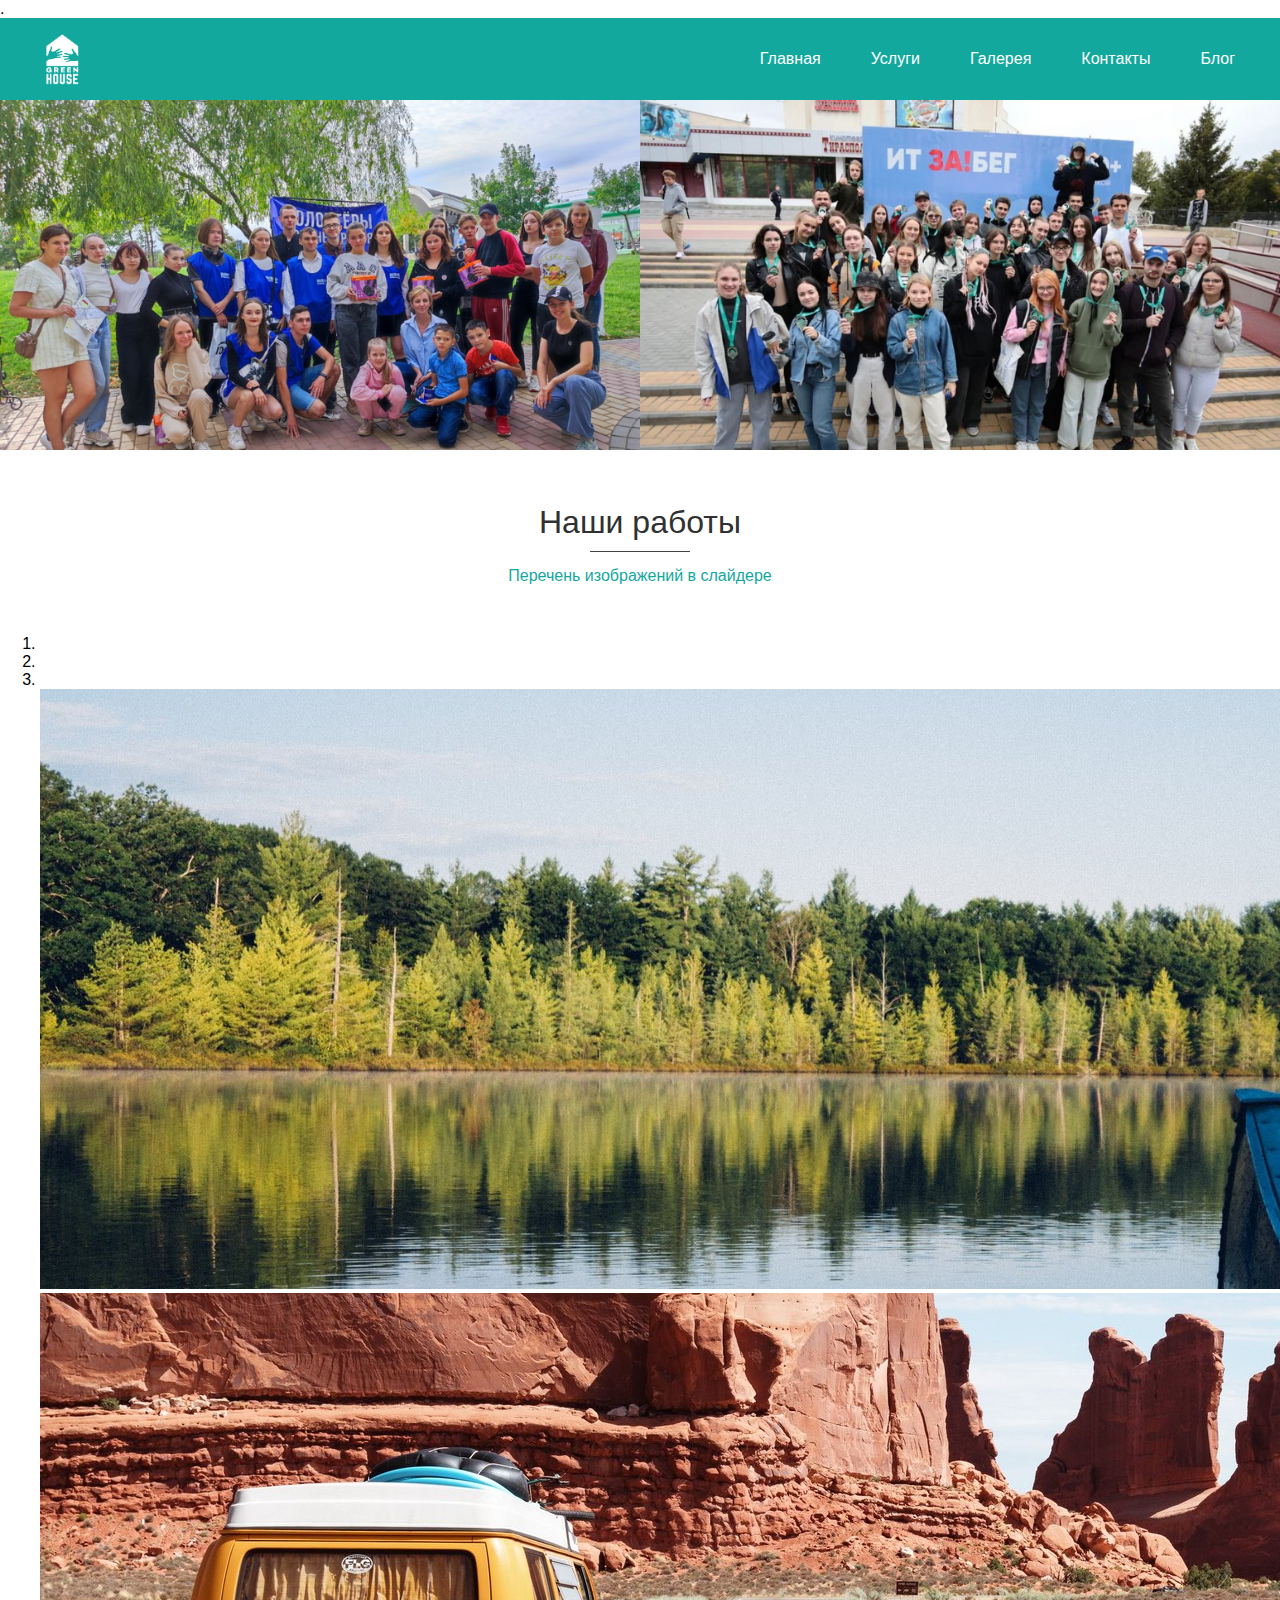
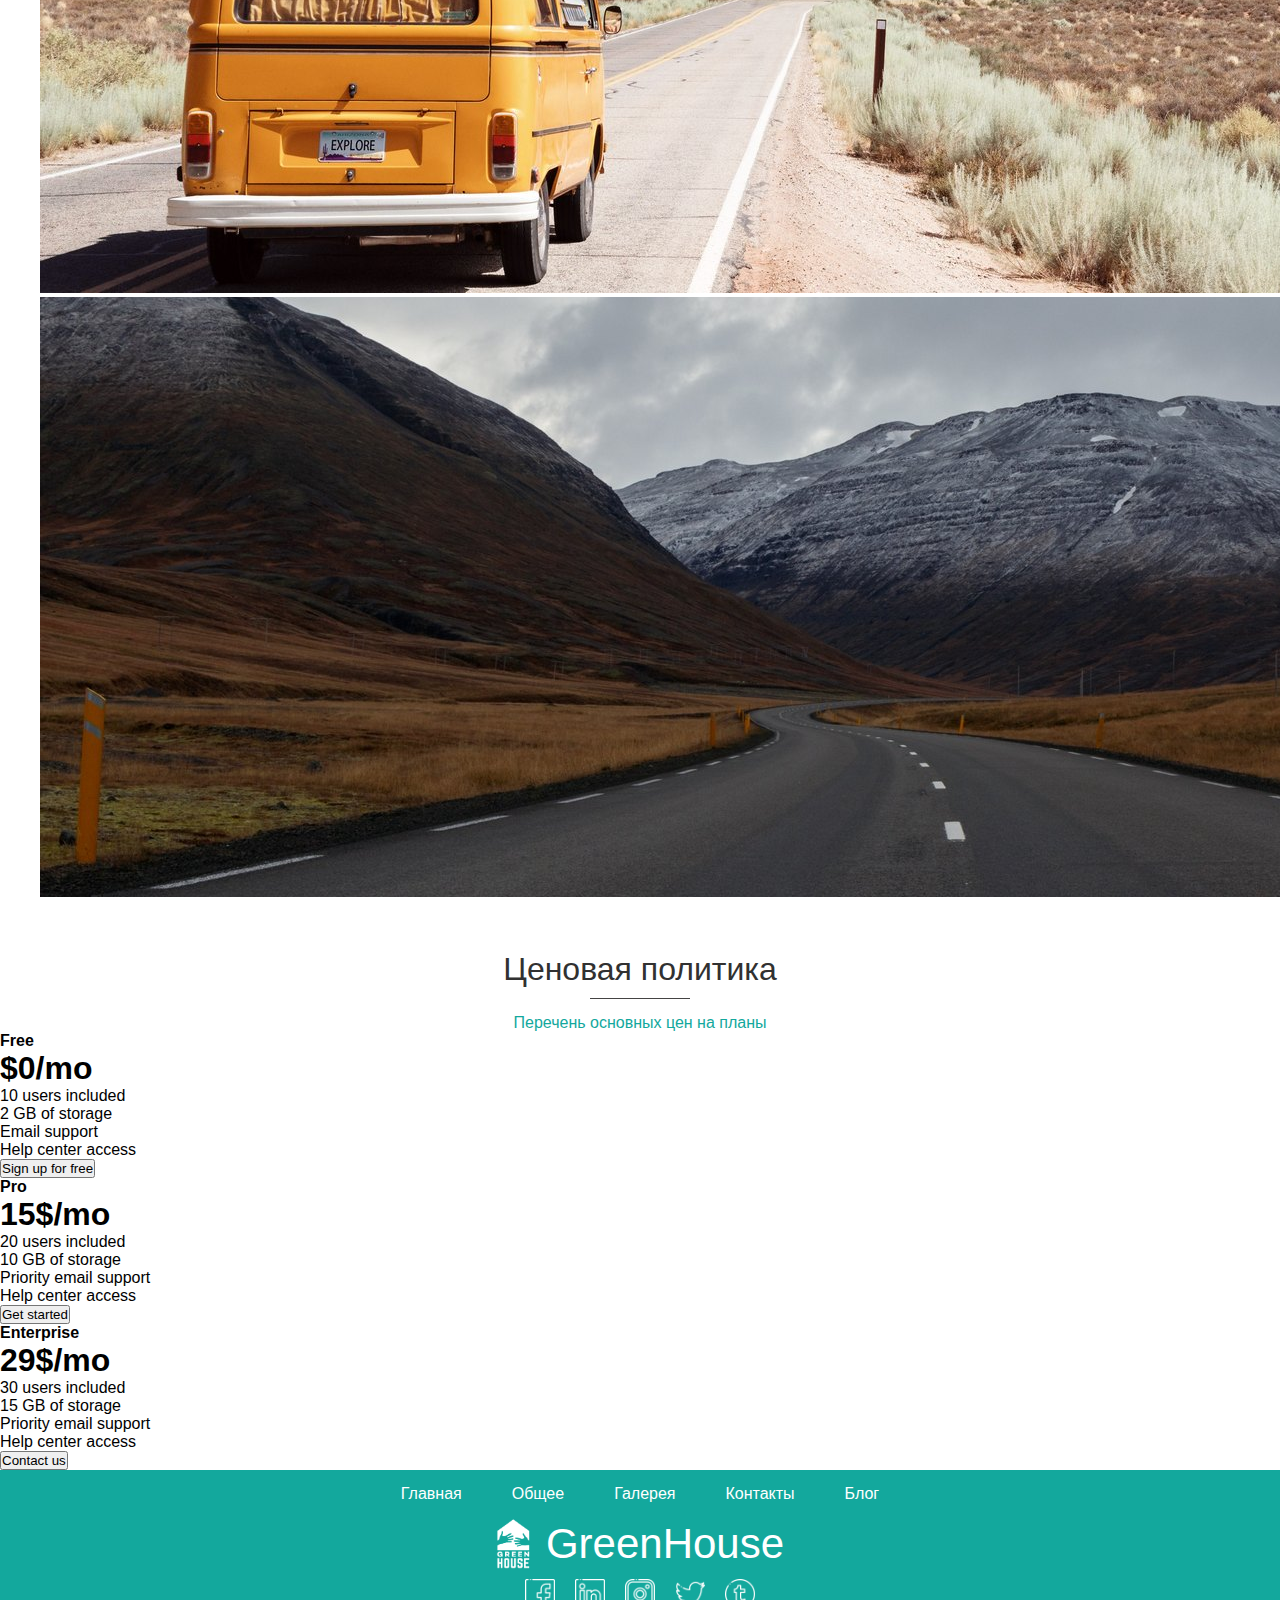
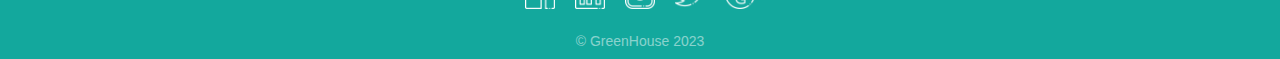
==== gallery.html @ 98537b4e "первая фиксация" ====
<!DOCTYPE html>
<html lang="ru">
<head>
   <meta charset="UTF-8">
   <meta http-equiv="X-UA-Compatible" content="IE=edge">
   <meta name="viewport" content="width=device-width, initial-scale=1">
   <title>GreenHouse</title>
   <link rel = "stylesheet" type = "text/css" href = "css/style.css">
        <link rel = "stylesheet" type = "text/css" href = "css/fonts.css">
        <link rel = "stylesheet" type = "text/css" href = "css/blog.css">
        <link rel = "stylesheet" type = "text/css" href = "css/gallery.css">
   <link href="https://fonts.googleapis.com/css?family=Ro-boto:300,400,500&display=swap&subset=cyrillic" rel="stylesheet">.
   <script src = "https://code.jquery.com/jquery-3.6.0.min.js"></script>
   <link rel="stylesheet" href="https://stackpath.bootstrapcdn.com/bootstrap/5.0.0-alpha2/css/bootstrap.min.css" integrity="sha384-DhY6onE6f3zzKbjUPRc2hOzGAdEf4/Dz+WJwBvEYL/lkkIsI3ihufq9hk9K4lVoK" crossorigin="anonymous"><!-- bootstar для Для CSS-->
   <meta name = "viewport" content="width=device-width,initial-scale=1">
   <script src = "js/script.js"></script>
   <script src = "js/popup.js"></script>
   <script src = "js/counter.js"></script>
   <script src = "js/blog.js"></script>
   <script src = "js/slider.js"></script>
   <a href="#" title="На главную" target="_blank"></a>
</head>

  <body>
   <header>


     <nav id= "myTopnav" >
       <img src="img/1.png" alt="Логотип сайта">
       <ul  class = "menu">
        <li><a href = "index.html" class = "header-menu-element" title = "На главную">Главная</a></li>
        <li><a href = "#services" class = "header-menu-element" data-link = "services" title = "Об услугах">Услуги</a></li>
        <li><a href = "gallery.html" class = "header-menu-element"  title = "Фотогалерея">Галерея</a></li>
        <li><a href = "contacts.html" class = "header-menu-element" title = "Контактные данные">Контакты</a></li>
       <li><a href = "blog.html" class = "header-menu-element" title = "Блог">Блог</a></li>
       </ul>
       <div id = "hamburger" class = "icon">&#9776;</div>
     </nav>
   </header>
   <main>
       <section id = "top">
           <img class = "top-image" src = "img/01.png" alt = "Обложка страницы">
       </section>
    </section>
     
    <section class = "slider-section">
        <h1 class = "main-title">Наши работы</h1>
        <div class = "delimeter"></div>
        <p class = "main-title-description">Перечень изображений в слайдере</p>
        <div id = "carouselExampleIndicators" class = "carousel slide" data-ride = "carousel">
            <ol class="carousel-indicators">
                <li data-target = "#carouselExampleIndicators" data-slide-to = "0" class = "active"></li>
                <li data-target = "#carouselExampleIndicators" data-slide-to = "1"></li>
                <li data-target = "#carouselExampleIndicators" data-slide-to = "2"></li>
            </ol>
            <div class = "carousel-inner">
                <div class = "carousel-item active">
                    <img class = "d-block w-100" src = "img/slider/bootstrap01.jpg" alt = "...">
                </div>
                <div class="carousel-item">
                    <img class = "d-block w-100" src = "img/slider/bootstrap02.jpg" alt = "...">
                </div>
                <div class="carousel-item">
                    <img class = "d-block w-100" src = "img/slider/bootstrap03.jpg" alt = "...">
                </div>  
            </div>
            <!--Добавление инструментов управления слайдером-->
            <a href = "#carouselExampleIndicators" class = "carousel-control-prev" role = "button" data-slide = "prev">
                <span class="carousel-control-prev-icon" aria-hidden = "true"></span>
                <span class="visuality-hidden"></span>
            </a>
            <a href = "#carouselExampleIndicators" class = "carousel-control-next" role = "button" data-slide = "next">
                <span class="carousel-control-next-icon" aria-hidden = "true"></span>
                <span class="visuality-hidden"></span>
            </a>
        </div>
    </section>
    <section class="container">
        <h1 class = "main-title">Ценовая политика</h1>
        <div class = "delimeter"></div>
        <p class = "main-title-description">Перечень основных цен на планы</p>
        <div class="row row-cols-1 row-cols-md-3 my-5 text-center"><!--Добавление инструментов управления слайдером ? Класс mb-3 – устанавливает стиль margin-bottomравный 1rem. 
            Единица rem задаёт размер относительно размера шрифта элемента <html>.-->
            <div class="col">
                <div class="card mb-4 rounded-3 shadow-sm">
                    <div class="card-header py-3">
                    <h4 class="my-0 fw-normal">Free</h4>
                </div>
                <div class="card-body">
                    <h1 class="card-title pricing-card-title">$0/mo<small class="text-muted fw-light"></small></h1>
                    <ul class="list-unstyled mt-3 mb-4">
                        <li>10 users included</li>
                        <li>2 GB of storage</li>
                        <li>Email support</li>
                        <li>Help center access</li>
                    </ul>
                    <button type="button" class="w-100 btn btn-lg btn-outline-primary">Sign up for free</button>
                </div>
            </div>
        </div>
        <div class="col">
            <div class="card mb-4 rounded-3 shadow-sm">
                <div class="card-header py-3">
                    <h4 class="my-0 fw-normal">Pro</h4>
                </div>
                <div class="card-body">
                    <h1 class="card-title pricing-card-title">15$/mo</small></h1>
                    <ul class="list-unstyled mt-3 mb-4">
                        <li>20 users included</li>
                        <li>10 GB of storage</li>
                        <li>Priority email support</li>
                        <li>Help center access</li>
                    </ul>
                <button type="button" class="w-100 btn btn-lg btn-primary">Get started</button>
                </div>
            </div>
        </div>
        <div class="col">
            <div class="card mb-4 rounded-3 shadow-sm border-primary">
                <div class="card-header py-3 text-white bg-primary border-primary">
                    <h4 class="my-0 fw-normal">Enterprise</h4>
                </div>
            <div class="card-body">
                <h1 class="card-title pricing-card-title">29$/mo</h1>
                <ul class="list-unstyled mt-3 mb-4">
                    <li>30 users included</li>
                    <li>15 GB of storage</li>
                    <li>Priority email support</li>
                    <li>Help center access</li>
                </ul>
                <button type="button" class="w-100 btn btn-lg btn-primary">Contact us</button>
            </div>
        </div>
    </div>
    </div>
    </section>
</main>
   <footer>
       <nav id = "myTopnav">
        <ul class = "menu">
            <li><a href = "index.html" class = "menu-element"  title = "На главную">Главная</a></li>
            <li><a href = "#services" class = "menu-element" data-link = "services" title = "Общая информация">Общее</a></li>
            <li><a href = "gallery.html" class = "menu-element"  title = "Фотогалерея">Галерея</a></li>
            <li><a href = "contacts.html" class = "menu-element" title = "Контактная информация">Контакты</a></li>
            <li><a href = "blog.html" class = "menu-element" title = "Блог">Блог</a></li>
           </ul>
       </nav>
       <div class="brand"><!--добавим бренд сайта под меню-->
           <img src = "img/1.png" alt = "Логотип сайта">
           <span>GreenHouse</span>
       </div>
       <div class = "social"> <!--добавим ссылки на социальные сети в виде брендовых иконок.-->
           <a href = "#" title = "Facebook" target = "_blank">
               <img class = "social-img" src = "img/social/001-facebook.png" alt = "Facebook">
           </a>
           <a href = "#" title = "LinkedIn" target = "_blank">
               <img class = "social-img" src = "img/social/004-linkedin.png" alt = "LinkedIn">
           </a>
           <a href = "#" title = "Instagram" target = "_blank">
               <img class = "social-img" src = "img/social/005-instagram.png" alt = "Instagram">
           </a>
           <a href = "#" title = "Twitter" target = "_blank">
               <img class = "social-img" src = "img/social/007-twitter.png" alt = "Twitter">
           </a>
           <a href = "#" title = "Tumblr" target = "_blank">
               <img class = "social-img" src = "img/social/010-tumblr.png" alt = "Tumblr">
           </a>
       </div>
       <div class = "copyright">&#169; GreenHouse 2023</div><!--добавим строку копирайта:-->
   </footer>
   <script src="https://stackpath.bootstrapcdn.com/bootstrap/5.0.0-alpha2/js/bootstrap.bundle.min.js" integrity="sha384-
   BOsAfwzjNJHrJ8cZidOg56tcQWfp6y72vEJ8xQ9w6Quywb24iOsW913URv1IS4GD" crossorigin="anonymous"></script><!-- bootstar для Для JavaScript-->
      
  
 </body>
</html>
---- css/style.css ----
* {
   margin: 0;
   padding: 0;
   box-sizing: border-box;
}
body{
   font-family: "OpenSans-Light", Helvetica, Arial, sans-serif;
   width: 100%;
}
header{
   background: #13A89D;
   position: sticky;
   top: 0;
   z-index: 1;
}
header nav,
footer nav{
   display: flex;
   justify-content: space-between;
   max-width: 1250px;
   margin: auto;
   padding: 0 30px;
}
nav img{
   width: 35px;
   padding: 15px 0;
}
header ul,
footer ul{
   font-family: "Roboto", "OpenSans-Light", Helvetica, Arial, sans-serif;
   font-weight: 300;
   display: flex;
   justify-content: flex-end;
   align-items: center;
   flex: 1;
}
header li,
footer li{
   display: inline-block;
   padding: 0 0 0 50px;
   color: #ffffff;
}
header nav img{
   width: 35px;
   padding: 15px 0;
}
header nav a,
footer nav a{
   color: #ffffff;
   text-decoration: none;
   border-bottom: 1px solid transparent;
   transition: border 250ms ease-in-out;
}
header nav a:hover,
footer nav a:hover{
   border-bottom: 1px solid #ffffff;
}
footer ul{
   justify-content: center;
}
.top-image{
   width: 100%;
}
.top-image-sub
{
   height: 15px;
   object-fit: cover;
}
.services{
   text-align: center;
   margin: 50px 0;
  }
.main-title{
   text-align: center;
   font-size: 32px;
   font-weight: 400;
   color: #313131;
  }
.delimeter{
   width: 100px;
   margin: 10px auto 15px;
   height: 1px;
   background: rgba(3, 1, 2, 0.74);
}
.main-title-description{
   color: #13A89D;
   text-align: center;
}
.services p{
   color: #000000;
}
.services-container{
   margin: 25px 0;
   display: flex;
   justify-content: center;
}
.container-row{
   text-align: center;
   max-width: 960px;
   margin: 0 auto;
   display: flex;
   justify-content: space-between;
   flex-wrap: wrap;
   padding: 0 30px;
}
.row-item{
   width: 30%;
   opacity: 0.75;
   padding: 15px;
}
.row-item img{
   width: 90px;
   opacity: 0.75;
}
.row-item h2{
   font-weight: 400;
   font-size: 26px;
   margin: 8px 0;
}
.icon{
   display: none;
}
@media screen and (max-width: 992px){
   .row-item{
       width: 45%;
   }
   .icon{
       display: flex;
       margin: auto 0;
       color: white;
       padding: 5px 10px;
       cursor: pointer;
       border: 1px solid white;
       border-radius: 4px;
       font-size: 20px;
   }
   nav li{
       display: none;
       padding: 0 15px;
   }
   .portfolio-item{
       width: 50%;
   }
   header nav li{
       display: none;
       padding: 15px 0;
   }
   header ul{
       position: absolute;
       left: 0;
       right: 0;
       background: #13A89D;
       height: 0;
       top: 57px;
       transition: all 250ms ease-in-out;
       flex-direction: column;
   }
   .responsive ul{
       height: 200px;
   }
   .responsive li{
       display: inline-block;
   }
}
@media screen and (max-width: 768px){
   .container-row{
       flex-direction: column;
   }
   .row-item{
       width: unset;
   }
}
@media screen and (max-width: 576px) {
   .portfolio-item{
       width: 100%;
   }
   .contact-form .col:nth-child(odd){
       border: 1px solid #afafaf;
   }
   .contact-form .col{
       width: 100%;
       margin-bottom: 15px;
   }
   .contact-form .submit{
       font-size: 14px;
   }
}
.portfolio-container{
   margin: 50px 0;
   display: flex;
   flex-wrap: wrap;
}
.portfolio-item{
   background-size: cover;
   background-position: center;
   width: 33.33%;
   height: 250px;
   display: flex;
   align-items: center;
}
.description-container{
   padding: 20px;
   display: flex;
   flex-direction: column;
   justify-content: center;
   text-align: center;
   opacity: 0;
   height: 0;
   background: #2d2f31;
   transition: all 250ms ease-in-out;
}
.portfolio-item:hover .description-container{
   opacity: 0.8;
   height: 100%;
}
.portfolio-title,
.portfolio-description{
   color: white;
}
.portfolio-title{
   font-weight: 400;
   font-size: 22px;
   margin-bottom: 5px;
}
.overlay{
   margin: 80px 0;/* стили для секции и кнопки, чтобы изменить её стандартный вид*/
   padding: 80px 30px;
   background: #13A89D;
   background:  url('../img/001.JPG') no-repeat;
   background-size: cover;
   text-align: center;
   background-attachment: fixed;/*статичная обложка*/
   position: relative;
   z-index: 1;
}
.overlay::before{
   position: absolute;
   top: 0;
   left: 0;
   width: 100%;
   height: 100%;
   background: #081828;
   content: "";
   transition: all .4s ease;
   opacity: .7;
   z-index: -1;
}
.common-button{
   border: 1px solid #2d2f31;
   background-color: transparent;
   padding: 15px 25px;
   border-radius: 4px;
   color: #2d2f31;
   font-size: 20px;
   cursor: pointer;
   margin-top: 30px;
   transition: all 250ms ease;
}
.common-button:hover{
   color: #fff;
   background-color: #2d2f31;
}
.black-back .common-button{
   border-color: rgba(0, 0, 0, 0.74);
   color: #dfdfdf;
}
.black-back .common-button:hover{
   color: #fff;
   background-color:#13A89D;
}
.black-back .main-title{
   color: #fff;
}
.black-back .main-title-description{
   color: #fff;
}
.contact-form{
   max-width: 960px;
   padding: 0 30px;
   margin: 50px auto;
   display: flex;
   justify-content: space-between;
   flex-wrap: wrap;
}
.contact-form .col{
   width: 50%;
   margin-bottom: 25px;
}
.contact-form .col:nth-child(odd){
    border-right: none;
}
.contact-form .row-col{
   width: 100%;
   margin-bottom: 25px;
}
.contact-form input,
.contact-form textarea{
   border: 1px solid #afafaf;
   padding: 15px;
}
.contact-form .submit{
   background: #2d2f31;
   color: #ffffff;
   font-size: 16px;
   font-weight: 300;
   font-family: inherit;
   border-radius: 4px;
   cursor: pointer;
   transition: all 250ms ease-in-out;
}
.contact-form .submit:hover{
   background: #4c4c4c;
}
.contact-form .submit:active{
   background: #2c3b4a;
}
.submit.btn{
   display: block;
   margin: 0 auto;
}
.contact-form .check{
   color: #616161;
   text-align: center;
}
.contact-form .check a{
   color:#13A89D;
}
footer{
   background: #13A89D;
   padding-bottom: 10px;
}
footer li{
   padding: 0 25px;
   margin: 15px 0;
}
.brand{
   display: flex;
   justify-content: center;
   align-items: center;
}
.brand span{
   font-size: 42px;
   font-weight: 400;
   color: white;
   font-family: "Roboto", "OpenSans-Light", Helvetica, Arial, sans-serif;
   line-height: 1;
   margin-left: 15px;
}
.brand img{
   width: 35px;
}
.social{
   display: flex;
   justify-content: center;
}
.social a{
   margin: 10px;
}
.social img{
   width: 30px;
}
.copyright{
   font-size: 14px;
   margin-top: 10px;
   text-align: center;
   color: rgba(255, 255, 255, 0.5);
}
/*5*/
.popup{
   background: white;
   border-radius: 10px;
   padding: 15px 15px 35px;
   max-width: 75%;
   box-shadow: 0 0 0px 10px rgba(0, 0, 0, 0.5);
   cursor: pointer;
}
.popup-container{
   position: fixed;
   z-index: 2;
   background: rgba(0, 0, 0, 0.5);
   top: 0;
   left: 0;
   right: 0;
   bottom: -1500px;
   display: flex;
   justify-content: center;
   align-items: center;
   transition: all 250ms ease;
}
.popup-container.ready{/*стили для плавного эффекта появления*/
   background: rgba(0, 0, 0, 0.5);
   bottom: 0;
}
.testimonials{ /*стили для блоков и карточек*/
   margin: 80px;
}
.testimonials-container{
   max-width: 960px;
   margin: auto;
   overflow: hidden;
}
.testimonials-inner{
   display: flex;
   padding: 40px 0 25px;
   transition: transform 350ms ease-in-out;
}
.testimonials-card{
   box-shadow: 0 0 8px rgba(0, 0, 0, 0.2);
   width: 47%;
   flex-shrink: 0;
   margin: 15px;
   border-radius: 7px;
   padding: 15px;
   color: #454546;
}
.testimonials-controls{
   display: flex;
   margin: auto;
   width: 35%;
}
.card-img{
   width: 60px;
   border-radius: 50%;
   margin-right: 30px;
}
.card-row{
   display: flex;
   margin-bottom: 15px;
   align-items: center;
}
.card-head span{
   line-height: 1.5em;
   color: #c1c1c1;
}
.control-item{/*Стили для кнопок*/
   flex: 1;
   margin: 15px;
   height: 6px;
   border-radius: 3px;
   transition: background-color 250ms ease;
   background: lightgray;
   cursor: pointer;
}
.control-item:hover{
   background-color: gray;
}
.control-item.active{
   cursor: default;
   background-color: #13A89D;
}
/*7*/
.about-us{
   color: #454546;
}
.about-container{
   max-width: 960px;
   margin: 30px auto;
}
.about-row{
   display: flex;
   align-items: center;
}
.about-column{
   width: 100%;
   padding: 0 15px;
}
.about-column img{
   width: 100%;
}
.about-us h2,
.about-us h3,
.about-us p{
   margin-bottom: 15px;
}
.about-contact{
   display: flex;
}
.about-contact span{
   margin-bottom: 7px;
}
.about-contact span:first-child{
   flex: 1;
}
.about-contact span:last-child{
   color:  #13A89D;
   font-weight: 600;
   flex: 3;
}
.our-achievement{
   width: 100%;
   background:  #13A89D;
}
.achievement-container{
   max-width: 960px;
   margin: 80px auto;
}
.achievement-row{
   display: flex;
   align-items: center;
   padding: 70px 0;
   color: #fff;
}
.achievement-column{
   width: 25%;
   padding: 0 15px;
}
.single-achievement{
   text-align: center;
}
.single-achievement p{
   font-size: 18px;
} 
.counter{
   font-size: 40px;
   font-weight: 600;
}
.countup{
   display: inline-block;
}
.map{
   margin: 50px 0;
}
.map .main-title-description{
   margin-bottom: 30px;
}
@media screen and (max-width: 992px){
   .row-item{
       width: 45%;
   }
   .icon{
       display: flex;
       margin: auto 0;
       color: white;
       padding: 5px 10px;
       cursor: pointer;
       border: 1px solid white;
       border-radius: 4px;
       font-size: 20px; 
   }
   header nav li{
       display: none;  
       padding: 0 15px;
   }
   .portfolio-item{
       width: 50%;
   }      
   header nav li{
       padding: 15px 0;
   } 
   header ul{
       position: absolute;
       left: 0;
       right: 0;
       background: #2d2f31;
       height: 0;
       top: 57px;
       transition: all 250ms ease-in-out;
       flex-direction: column;
   }
   .responsive ul{
       height: 200px;
   }
   .responsive li{
       display: inline-block;
   }
   .about-container{
       max-width: 450px;
   }
   .about-row{
       flex-direction: column;
   }
   .about-column{
       width: 100%;
   }
   .content-left{
       margin-bottom: 25px;
   }
   footer ul{
       display: flex;
       flex-direction: column;
       margin: 20px 0;
   }
   .achievement-container{
       max-width: 450px;
   }
   .achievement-row{
       flex-direction: column;
       padding: 40px 0;
   }
   .achievement-column{
       width: 100%;
   }
   .single-achievement{
       margin: 20px 0;
   }
   .counter{
       font-size: 32px;
   }
   .testimonials{
       margin: 80px 0;
   }
   .testimonials-container{
       max-width: 760px;
   }
   .testimonials-card{
       width: 350px;
   }
}
@media screen and (max-width: 768px){
   .container-row{
       flex-direction: column;
   }
   .row-item{       
       width: unset;
   }
   .testimonials-container{
       max-width: 550px;
   }
   .testimonials-card{
       width: 250px;
   }
}
@media screen and (max-width: 576px) {
   .portfolio-item{
       width: 100%; 
   }
   .contact-form .col:nth-child(odd){
       border: 1px solid #afafaf;
   }
   .contact-form .col{
       width: 100%;
       margin-bottom: 15px;
   }
   .contact-form .submit{
       font-size: 14px;
   }
   .testimonials-container{
       max-width: 100%;
       padding: 0 15px;
   }
   .testimonials-inner{
       transform: translateX(0px) !important;
       flex-direction: column;
   }
   .testimonials-card{
       width: auto;
   }
   .testimonials-controls{
       display: none;
   }
}
---- css/fonts.css ----
@font-face {
    font-family: "OpenSans-Light";
    src: url("../fonts/OpenSans-Light.ttf") format("truetype");
    font-style: normal;
    font-weight: 300;
  }
  
  @font-face {
    font-family: "OpenSans-Light";
    src: url("../fonts/OpenSans-Regular.ttf") format("truetype");
    font-style: normal;
    font-weight: 400;
  }
  
  @font-face {
    font-family: "OpenSans-Light";
    src: url("../fonts/OpenSans-Semibold.ttf") format("truetype");
    font-style: normal;
    font-weight: 600;
  }
---- css/blog.css ----
.blog-article{
  display: flex;
  max-width: 960px;
  margin: 70px auto 30px;
}

.blog-container{
  flex: 2;
  padding: 30px 15px;
}
.blog-aside{
  flex: 1;
  padding: 30px 15px;
}
@media screen and (max-width: 992px){
  .blog-container{
      max-width: 600px;
      flex-direction: column;
  }
}
@media screen and (max-width: 768px){
  
}
@media screen and (max-width: 576px){
  
}
.blog-card{
  background: #f7f7f7;
  margin: 0 auto 50px;
  box-shadow: 2px 2px 5px rgba(0, 0, 0, 0.3);
  border-radius: 12px;
  overflow: hidden;
}
.blog-cover{
  background: lightgray url('../img/blog/blog02.jpg') center no-repeat;
  background-size: cover;
  height: 200px;
}
 
.blog-body{
  padding: 27px;
}
.blog-title{
  margin-bottom: 25px;
}
.blog-title h2{
  font-weight: 100;
  font-size: 30px;
  line-height: 1.3em;
}
.blog-title{
  line-height: 1.5em;
  color: #464646;
}
.blog-tags ul{
  display: flex;
  justify-content: flex-start;
  list-style: none;
  background: lightgray;
  padding: 10px;
  border-radius: 5px;
  margin: 25px 0;
}
.blog-tags li{
  padding: 0 5px 0 0;
}
.blog-tags a{
  text-decoration: none;
  color: #464646;
  border: 1px solid gray;
  border-radius: 5px;
  padding: 3px 10px;
  font-size: 14px;
  background: white;
  transition: all 250ms ease;
  box-shadow: 2px 2px 5px rgba(0, 0, 0, 0);
}
.blog-tags a:hover{
  border: 1px solid #464646;
  box-shadow: 2px 2px 4px rgba(0, 0, 0, 0.2);
}
.blog-footer{
  border-top: 1px solid lightgray;
  padding: 12px 0;
  display: flex;
  justify-content: flex-end;
  text-transform: uppercase;
  font-size: 14px;
  font-weight: 400;
  color: gray;
}
.aside-search,
.aside-recent{
  background: #f7f7f7;
  box-shadow: 2px 2px 5px rgba(0, 0, 0, 0.3);
  border-radius: 12px;
  padding: 45px 25px 50px;
  margin-bottom: 50px;
}
.search-title{
  font-size: 25px;
  color: #454546;
}
.search-delimeter{
  width: 100px;
  margin: 25px 0 37px;
  height: 1px;
  background: #13A89D;
}
.search-text, .search-do{
  border: 1px solid  #13A89D;
  padding: 15px;
  border-radius: 6px;
}
.search-text{
  width: 170px;
}
.search-do{
  background: #13A89D;
  color: white;
  cursor: pointer;
}
.recent-item:not(:last-child){
  margin-bottom: 25px;
  border-bottom: 1px solid lightgray;
  padding-bottom: 15px;
}
.recent-item p{
  color: #454546;
  font-weight: 600;
  margin-bottom: 15px;
  cursor: pointer;
  transition: color 250ms ease;
}
.recent-item p:hover{
  color: #ce416e;
}
.recent-item span{
  color: #454546;
  font-size: 14px;
}
---- css/gallery.css ----
.slider-section{
    margin: 50px 0;
}
.slider-container{
    max-width: 1200px;
    height: 375px;
    margin: 50px auto;
    position: relative;
}
.slider-image{
    height: 100%;
    width: 100%;
    background-image: url('../img/slider/bootstrap01.jpg');
    background-position: center center;
    background-size: cover;
}
.slider-arrow{
    position: absolute;
    top: 0;
    bottom: 0;
    cursor: pointer;
    width: 30%;
    opacity: 0;
    transition: opacity 350ms ease-in-out;
}
.slider-arrow.left{
    left: 0;
    background: linear-gradient(90deg, rgb(12, 168, 155) 0%, rgba(2, 126, 124, 0) 100%);
}
.slider-arrow.right{
    right: 0;
    background: linear-gradient(-90deg, rgb(9, 152, 150) 0%, rgba(0, 212, 255, 0) 100%);
}
.slider-container:hover .slider-arrow{
    opacity: 1;
}
.carousel{/*Добавление инструментов управления слайдером*/
    max-width: 1200px;
    margin: 50px auto;.
}
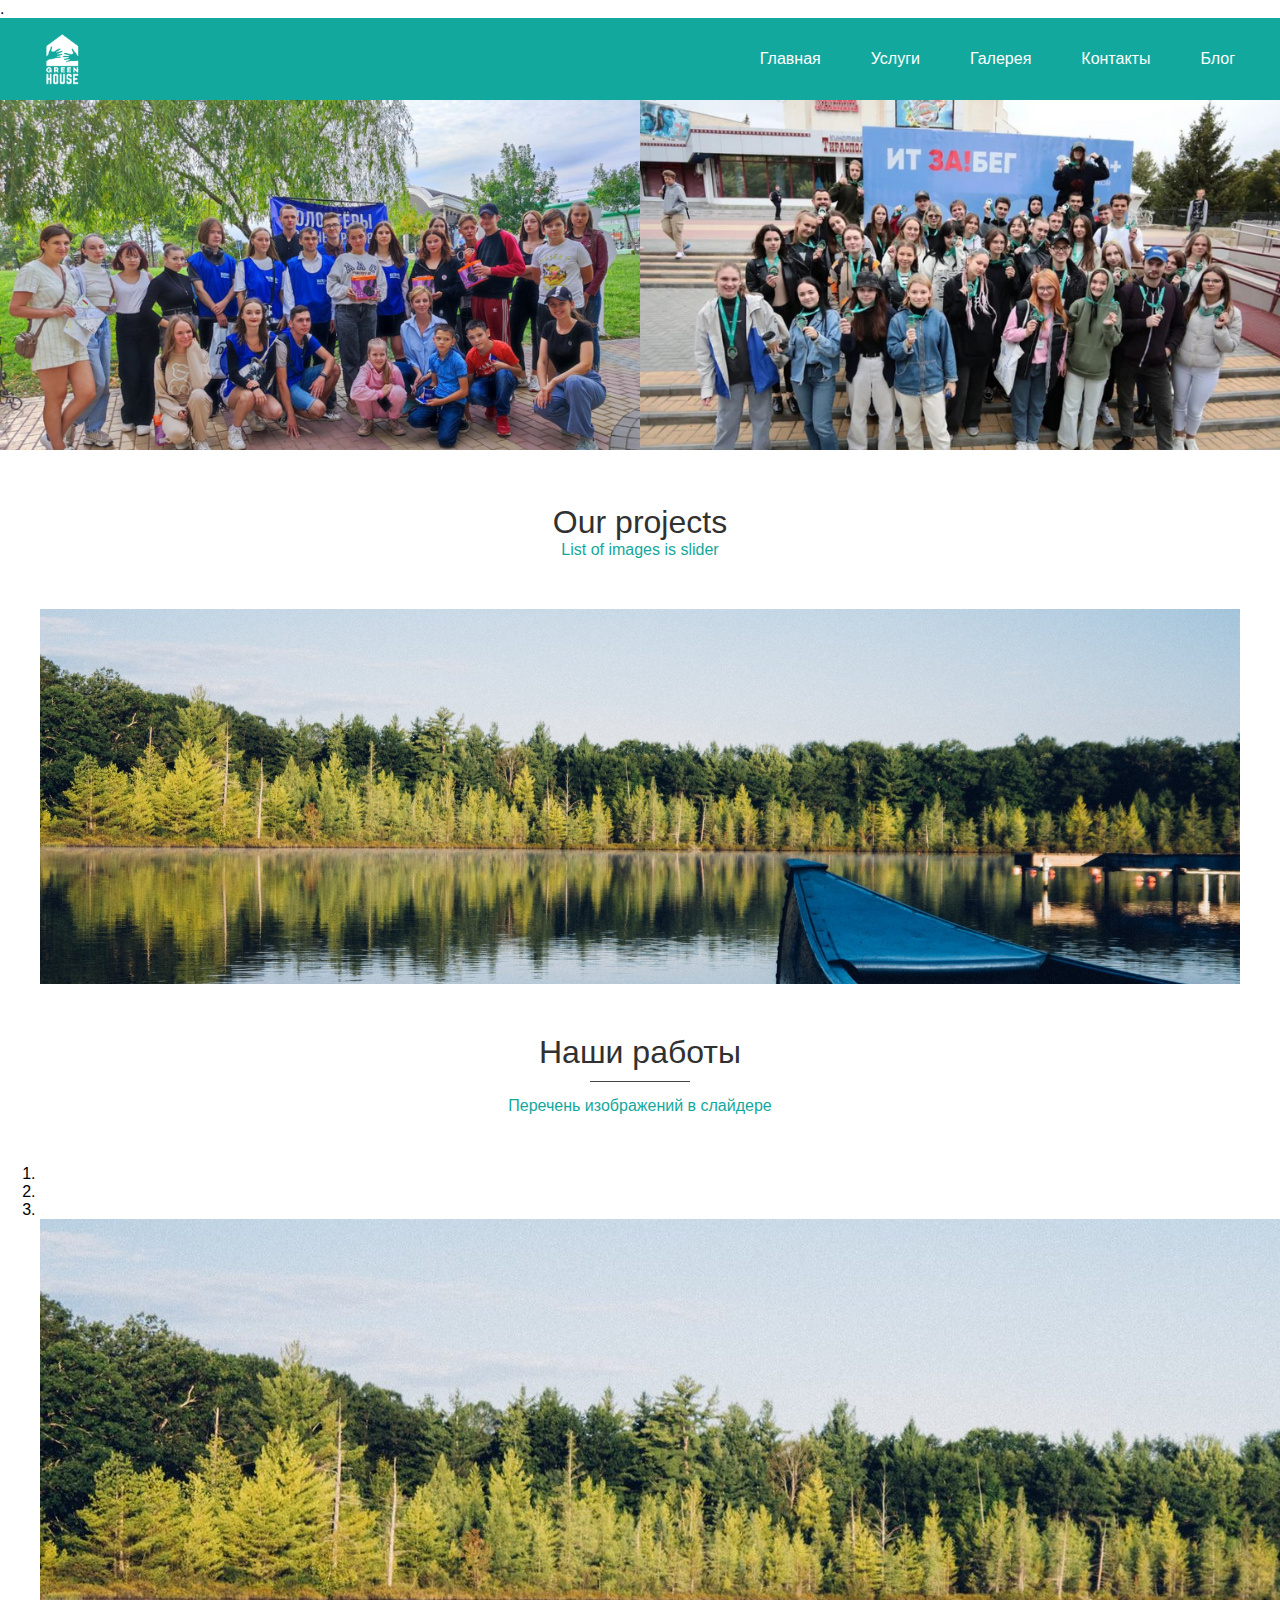
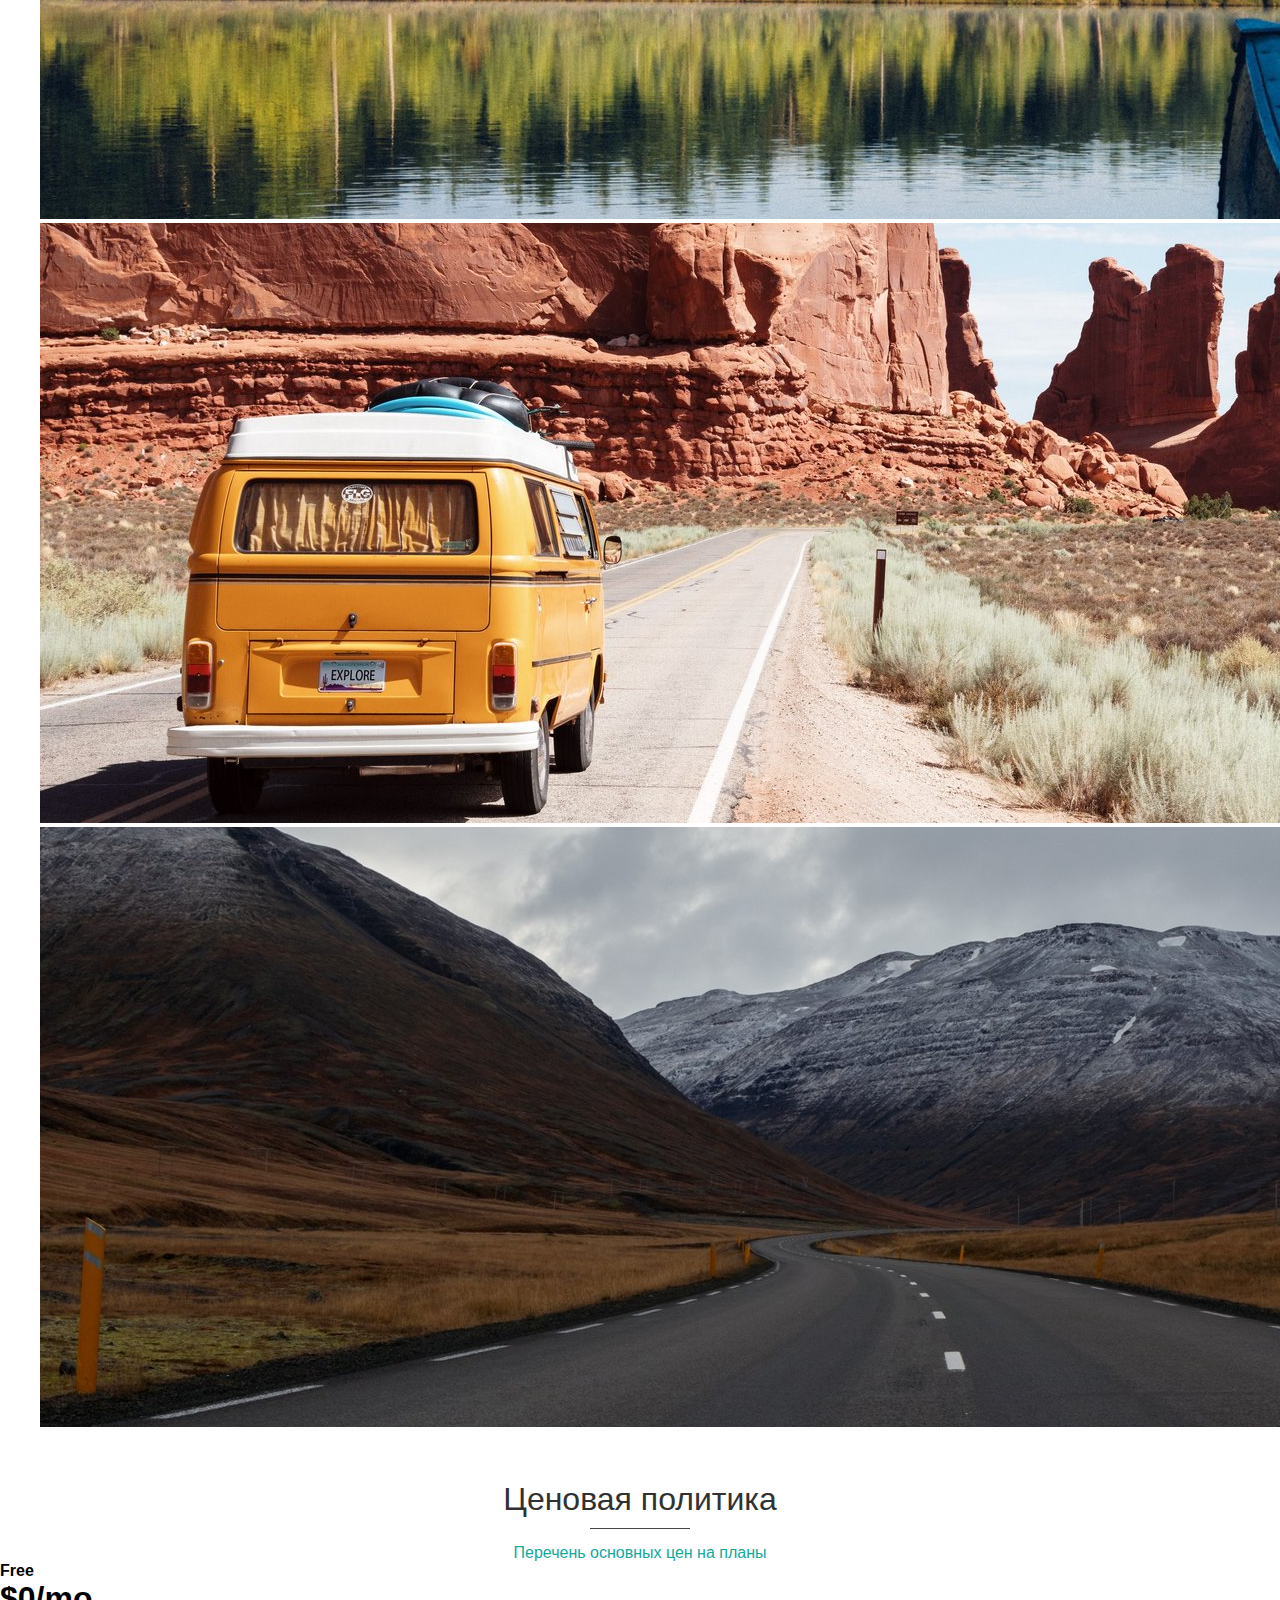
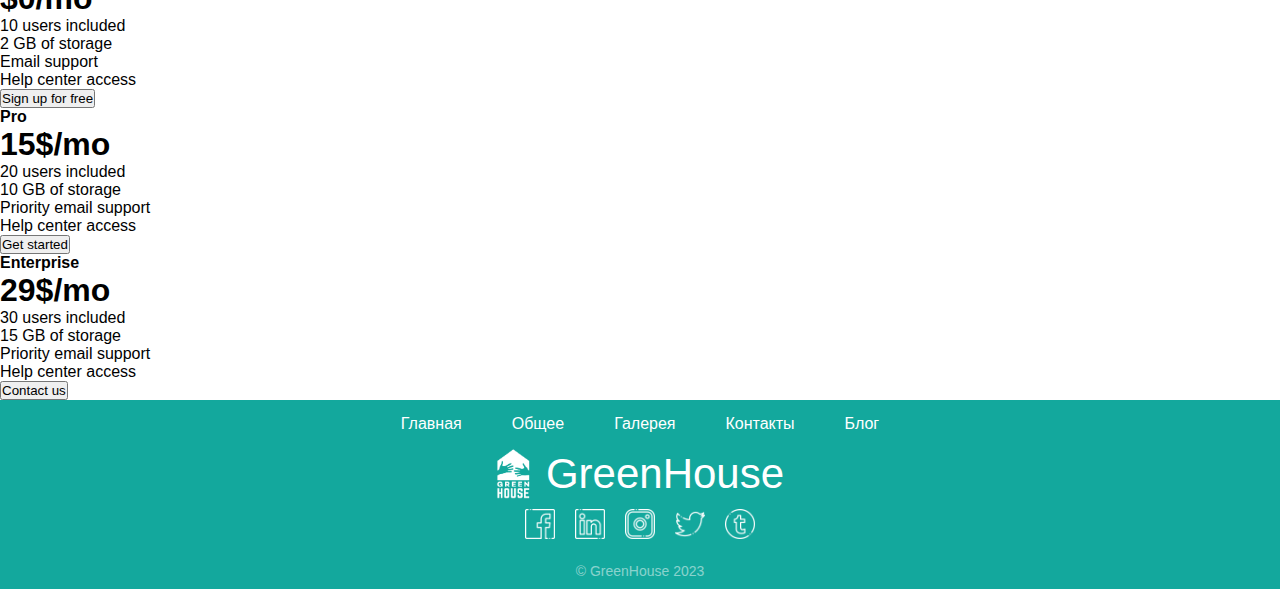
==== commit 42bdc575: "Добавлена страница магазин, подключена библиотека Bootstrap" ====
--- a/gallery.html
+++ b/gallery.html
@@ -8,7 +8,7 @@
    <link rel = "stylesheet" type = "text/css" href = "css/style.css">
         <link rel = "stylesheet" type = "text/css" href = "css/fonts.css">
         <link rel = "stylesheet" type = "text/css" href = "css/blog.css">
-        <link rel = "stylesheet" type = "text/css" href = "css/gallery.css">
+        <link rel="stylesheet" type="text/css" href="css/gallery.css">
    <link href="https://fonts.googleapis.com/css?family=Ro-boto:300,400,500&display=swap&subset=cyrillic" rel="stylesheet">.
    <script src = "https://code.jquery.com/jquery-3.6.0.min.js"></script>
    <link rel="stylesheet" href="https://stackpath.bootstrapcdn.com/bootstrap/5.0.0-alpha2/css/bootstrap.min.css" integrity="sha384-DhY6onE6f3zzKbjUPRc2hOzGAdEf4/Dz+WJwBvEYL/lkkIsI3ihufq9hk9K4lVoK" crossorigin="anonymous"><!-- bootstar для Для CSS-->
@@ -41,7 +41,17 @@
        <section id = "top">
            <img class = "top-image" src = "img/01.png" alt = "Обложка страницы">
        </section>
-    </section>
+    
+    <section class="slider-section">
+      <h1 class="main-title"> Our projects </h1>
+      <div class="delimiter"></div>
+      <p class="main-title-description">List of images is slider</p>
+      <div class="slider-container">
+          <div class="slider-arrow left"></div>
+          <div class="slider-arrow right"></div>
+          <div class="slider-image"></div>
+      </div>
+    </section> 
      
     <section class = "slider-section">
         <h1 class = "main-title">Наши работы</h1>
